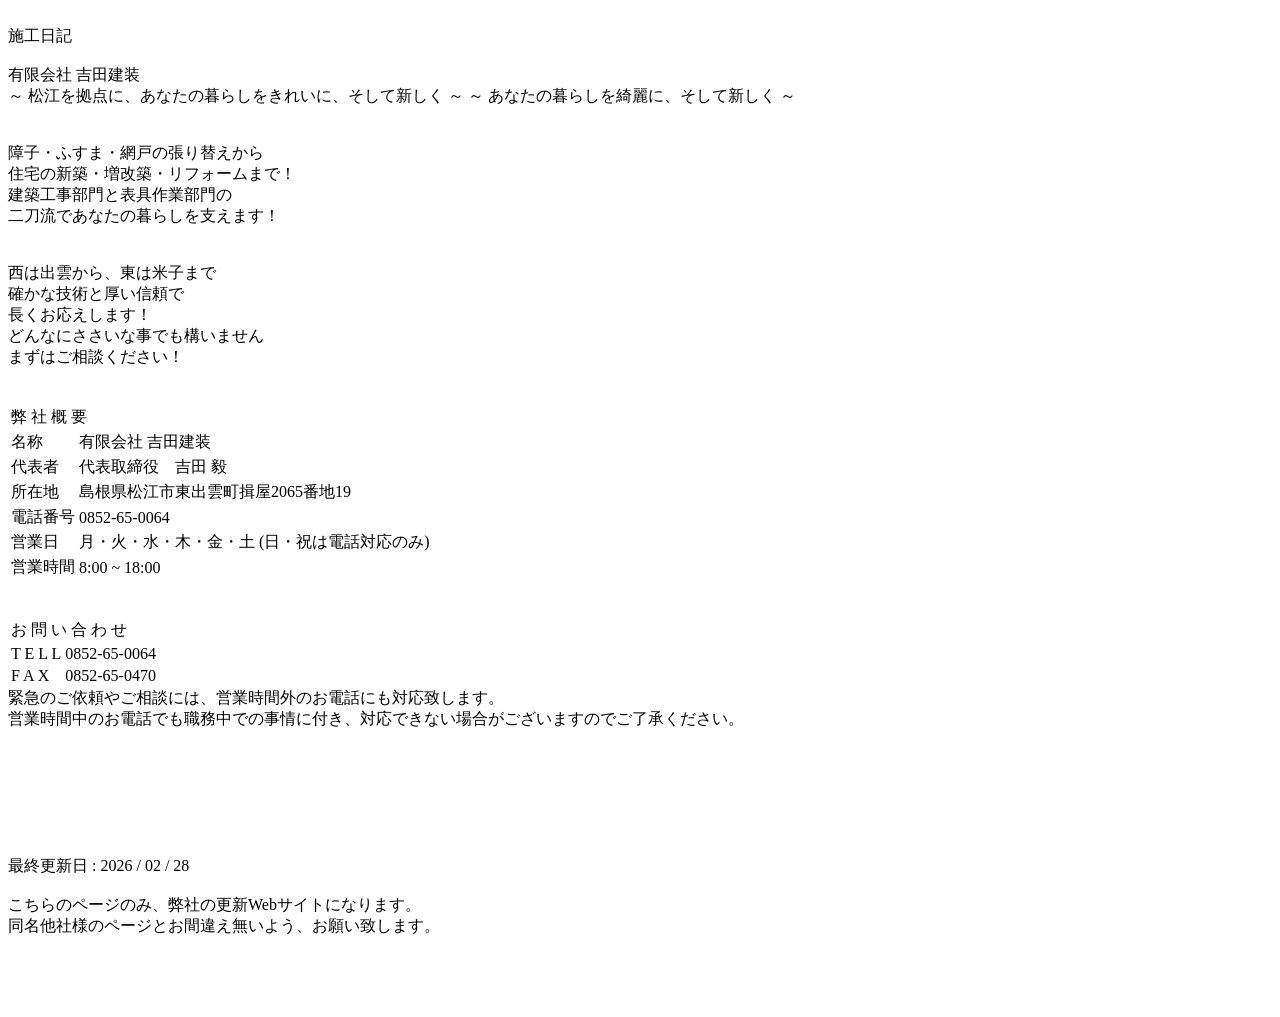
==== index.html @ 62bf5087 "Create initial index.html for company website Add initial HTML structure for the company website, in" ====
<!DOCTYPE html>
<html lang="ja">

<head>
    <meta charset="UTF-8">
    <!--
    <meta name="viewport" content="width=device-width, initial-scale=1.0">
    -->
    <meta name="keyword" content="">
    <title>有限会社 吉田建装</title>
    <meta name="description" content="山陰を中心に展開する「有限会社 吉田建装」のホームページです。表具から建築まで、お気軽にお問い合わせください！">

    <!--css & javascript-->
    <link rel="stylesheet" href="css/style.css">
    <link rel="stylesheet" href="css/mobiles.css">

    <!--property og:-->
    <meta property="og:title" content="有限会社 吉田建装">
    <meta property="description" content="">
    <meta property="og:type" content="website">
    <meta property="og:image" content="">
    <meta property="og:url" content="">
</head>

<body>
    <!--
    ソースコードをご覧頂き、ありがとうございます。
    プログラミングやらマークアップ言語やらは勉強中の身ですので、
    不自然な箇所があるかもしれません。
    勉強がてら、身内の会社のホームページ作成をしてみただけですので、
    温かい目で見て頂けると幸いです。
    (私のプログラミング技術とこちらの会社の技術力は関係ありません、、笑)
    -->

    <div class="diary-button">
        <br>
        <span class="button-text">
            施工日記
        </span>
    </div>

    <br>
    <div class="header">
        <span class="Name">有限会社</span> <span class="naMe">吉田建装</span>
        <br>
        <span class="pc-undername">
            ～ 松江を拠点に、あなたの暮らしをきれいに、そして新しく ～
        </span>
        <span class="ms-undername">
            ～ あなたの暮らしを綺麗に、そして新しく ～
        </span>
    </div>
    <br>
    <div class="during-space">
        <div class="during-line"></div>
    </div>
    <br>
    <div class="topic-content">
        <div class="topic-text-i">
            <span class="ftext">
                障子・ふすま・網戸の張り替えから<br>
                住宅の新築・増改築・リフォームまで！<br>
                建築工事部門と表具作業部門の<br>
                二刀流であなたの暮らしを支えます！
            </span>
        </div>
        <div class="image-topic-i">
            <img src="css/img/pic-i.JPG" alt="">
        </div>
    </div>
    <div class="topic-content">
        <div class="image-topic-ii">
            <img src="css/img/pic-ii.jpg" alt="">
        </div>
        <div class="topic-text-ii">
            <span class="ftext">
                西は出雲から、東は米子まで<br>
                確かな技術と厚い信頼で<br>長くお応えします！<br>
                どんなにささいな事でも構いません<br>
                まずはご相談ください！
            </span>
        </div>
    </div>
    <br>
    <div class="during-space">
        <div class="during-line"></div>
    </div>
    <br>
    <table class="company-explain">
        <tr>
            <td class="about-title-cell" colspan="2">
                <span class="about-title">
                    弊 社 概 要
                </span>
            </td>
        </tr>
        <tr>
            <td class="content-title-cell">
                <span class="content-title">
                    名称
                </span>
            </td>
            <td class="content-text-cell">
                <span class="content-text">
                    有限会社 吉田建装
                </span>
            </td>
        </tr>
        <tr>
            <td class="content-title-cell">
                <span class="content-title">
                    代表者
                </span>
            </td>
            <td class="content-text-cell">
                <span class="content-text">
                    代表取締役　吉田 毅
                </span>
            </td>
        </tr>
        <tr>
            <td class="content-title-cell">
                <span class="content-title">
                    所在地
                </span>
            </td>
            <td class="content-text-cell">
                <span class="content-text">
                    島根県松江市東出雲町揖屋2065番地19
                </span>
            </td>
        </tr>
        <tr>
            <td class="content-title-cell">
                <span class="content-title">
                    電話番号
                </span>
            </td>
            <td class="content-text-cell">
                <span class="content-text">
                    0852-65-0064
                </span>
            </td>
        </tr>
        <tr>
            <td class="content-title-cell">
                <span class="content-title">
                    営業日
                </span>
            </td>
            <td class="content-text-cell">
                <span class="content-text">
                    月・火・水・木・金・土 (日・祝は電話対応のみ)
                </span>
            </td>
        </tr>
        <tr>
            <td class="content-title-cell">
                <span class="content-title">
                    営業時間
                </span>
            </td>
            <td class="content-text-cell">
                <span class="content-text">
                    8:00 ~ 18:00
                </span>
            </td>
        </tr>
    </table>
    <br>
    <div class="during-space">
        <div class="during-line"></div>
    </div>
    <br>
    <table class="contact">
        <tr>
            <td class="about-title-cell" colspan="2">
                <span class="about-title">
                    お 問 い 合 わ せ
                </span>
            </td>
        </tr>
        <tr>
            <td class="content-title-cell">
                <span class="content-title">
                    T E L L
                </span>
            </td>
            <td class="content-text-cell">
                <span class="content-text">
                    0852-65-0064
                </span>
            </td>
        </tr>
        <tr>
            <td class="content-title-cell">
                <span class="content-title">
                    F A X
                </span>
            </td>
            <td class="content-text-cell">
                <span class="content-text">
                    0852-65-0470
                </span>
            </td>
        </tr>
    </table>
    <div class="contact-text-space">
        <span class="contact-text">
            緊急のご依頼やご相談には、営業時間外のお電話にも対応致します。<br>
            営業時間中のお電話でも職務中での事情に付き、対応できない場合がございますのでご了承ください。
        </span>
    </div>
    <br><br><br>
    <div class="footer">
        <br><br><br><br>
        <span class="footer-text">
            最終更新日 : 2026 / 02 / 28<br><br>
            こちらのページのみ、弊社の更新Webサイトになります。<br>
            同名他社様のページとお間違え無いよう、お願い致します。
        </span>
        <br><br><br><br><br>
    </div>
</body>

</html>
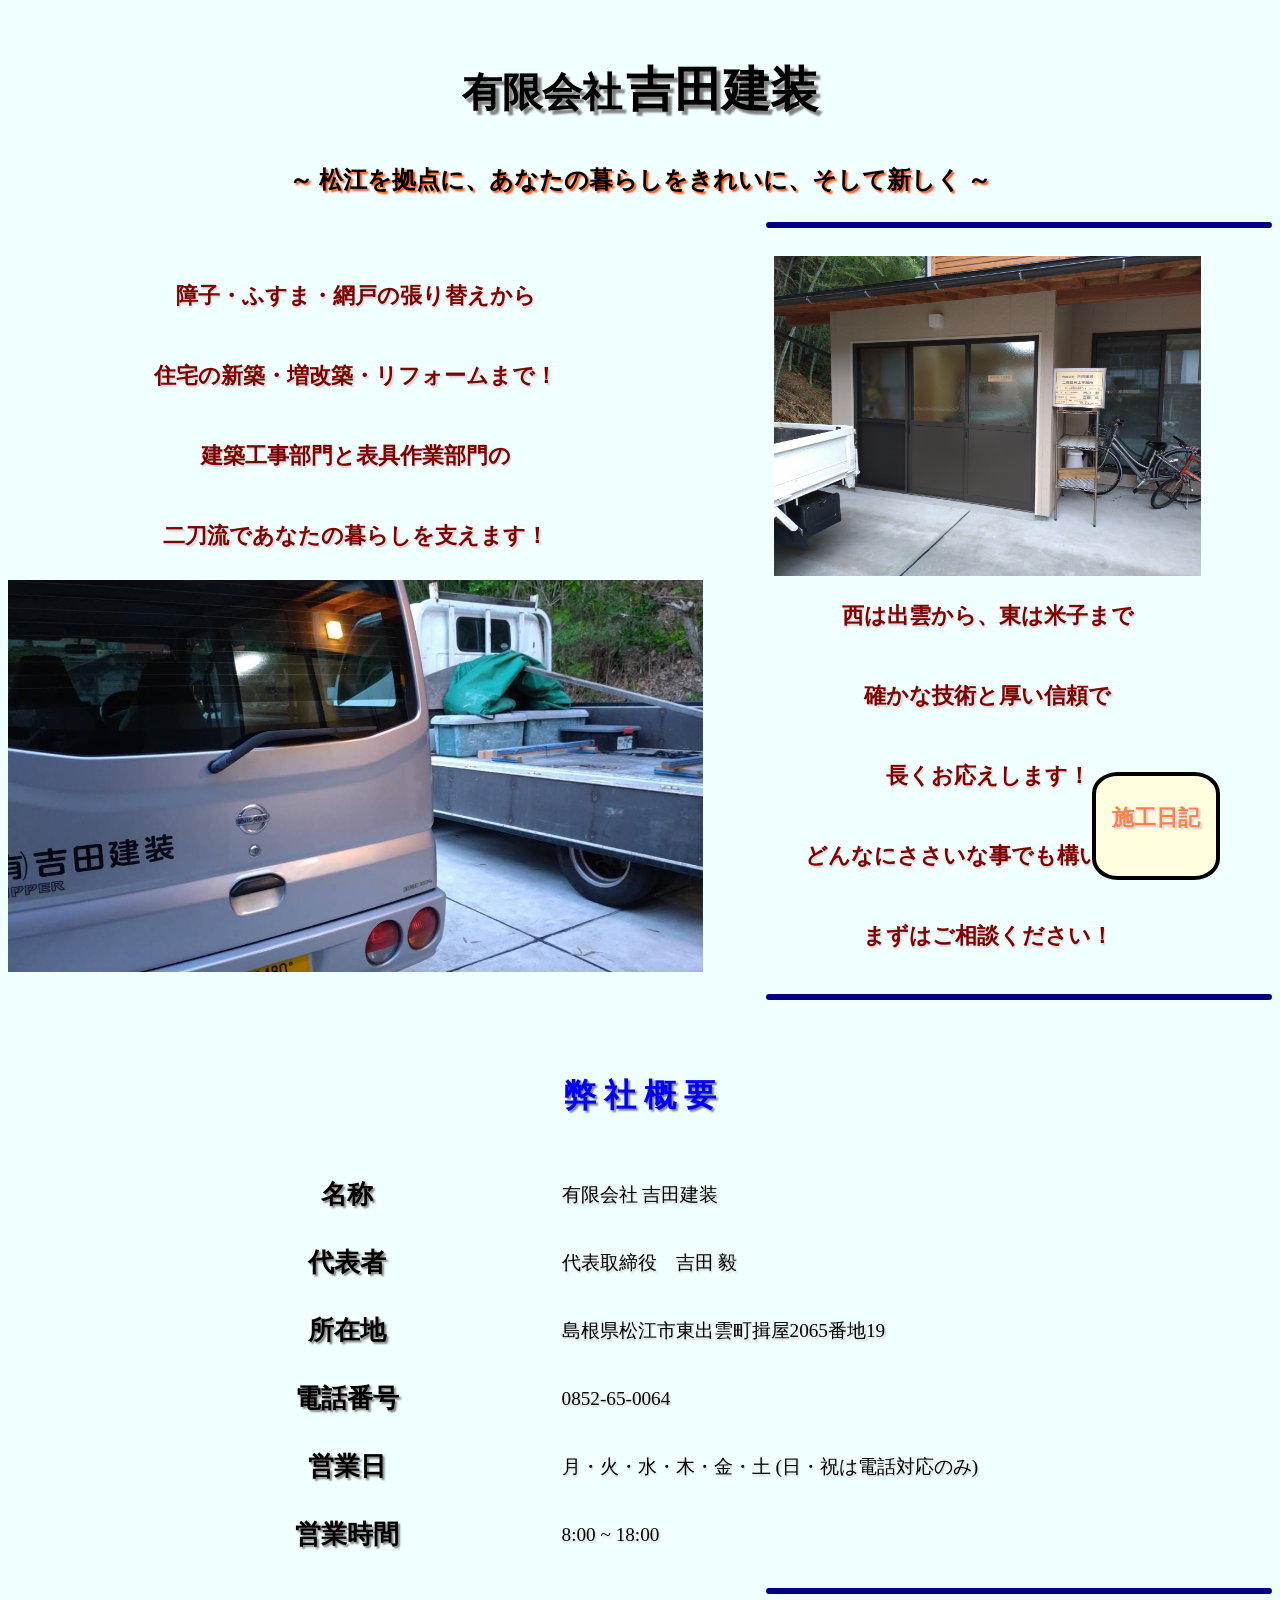
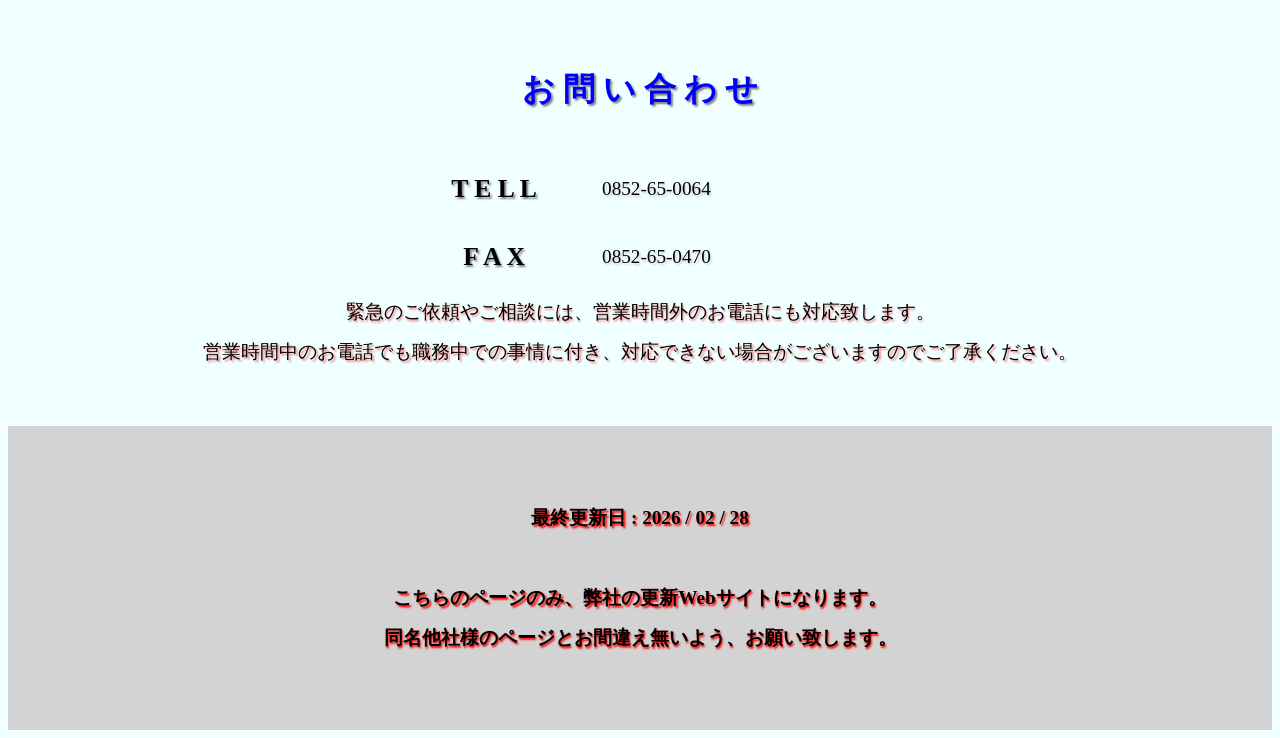
==== commit 1bddbe4b: "Add files via upload" ====
--- a/index.html
+++ b/index.html
@@ -1,226 +1,228 @@
-<!DOCTYPE html>
-<html lang="ja">
-
-<head>
-    <meta charset="UTF-8">
-    <!--
-    <meta name="viewport" content="width=device-width, initial-scale=1.0">
-    -->
-    <meta name="keyword" content="">
-    <title>有限会社 吉田建装</title>
-    <meta name="description" content="山陰を中心に展開する「有限会社 吉田建装」のホームページです。表具から建築まで、お気軽にお問い合わせください！">
-
-    <!--css & javascript-->
-    <link rel="stylesheet" href="css/style.css">
-    <link rel="stylesheet" href="css/mobiles.css">
-
-    <!--property og:-->
-    <meta property="og:title" content="有限会社 吉田建装">
-    <meta property="description" content="">
-    <meta property="og:type" content="website">
-    <meta property="og:image" content="">
-    <meta property="og:url" content="">
-</head>
-
-<body>
-    <!--
-    ソースコードをご覧頂き、ありがとうございます。
-    プログラミングやらマークアップ言語やらは勉強中の身ですので、
-    不自然な箇所があるかもしれません。
-    勉強がてら、身内の会社のホームページ作成をしてみただけですので、
-    温かい目で見て頂けると幸いです。
-    (私のプログラミング技術とこちらの会社の技術力は関係ありません、、笑)
-    -->
-
-    <div class="diary-button">
-        <br>
-        <span class="button-text">
-            施工日記
-        </span>
-    </div>
-
-    <br>
-    <div class="header">
-        <span class="Name">有限会社</span> <span class="naMe">吉田建装</span>
-        <br>
-        <span class="pc-undername">
-            ～ 松江を拠点に、あなたの暮らしをきれいに、そして新しく ～
-        </span>
-        <span class="ms-undername">
-            ～ あなたの暮らしを綺麗に、そして新しく ～
-        </span>
-    </div>
-    <br>
-    <div class="during-space">
-        <div class="during-line"></div>
-    </div>
-    <br>
-    <div class="topic-content">
-        <div class="topic-text-i">
-            <span class="ftext">
-                障子・ふすま・網戸の張り替えから<br>
-                住宅の新築・増改築・リフォームまで！<br>
-                建築工事部門と表具作業部門の<br>
-                二刀流であなたの暮らしを支えます！
-            </span>
-        </div>
-        <div class="image-topic-i">
-            <img src="css/img/pic-i.JPG" alt="">
-        </div>
-    </div>
-    <div class="topic-content">
-        <div class="image-topic-ii">
-            <img src="css/img/pic-ii.jpg" alt="">
-        </div>
-        <div class="topic-text-ii">
-            <span class="ftext">
-                西は出雲から、東は米子まで<br>
-                確かな技術と厚い信頼で<br>長くお応えします！<br>
-                どんなにささいな事でも構いません<br>
-                まずはご相談ください！
-            </span>
-        </div>
-    </div>
-    <br>
-    <div class="during-space">
-        <div class="during-line"></div>
-    </div>
-    <br>
-    <table class="company-explain">
-        <tr>
-            <td class="about-title-cell" colspan="2">
-                <span class="about-title">
-                    弊 社 概 要
-                </span>
-            </td>
-        </tr>
-        <tr>
-            <td class="content-title-cell">
-                <span class="content-title">
-                    名称
-                </span>
-            </td>
-            <td class="content-text-cell">
-                <span class="content-text">
-                    有限会社 吉田建装
-                </span>
-            </td>
-        </tr>
-        <tr>
-            <td class="content-title-cell">
-                <span class="content-title">
-                    代表者
-                </span>
-            </td>
-            <td class="content-text-cell">
-                <span class="content-text">
-                    代表取締役　吉田 毅
-                </span>
-            </td>
-        </tr>
-        <tr>
-            <td class="content-title-cell">
-                <span class="content-title">
-                    所在地
-                </span>
-            </td>
-            <td class="content-text-cell">
-                <span class="content-text">
-                    島根県松江市東出雲町揖屋2065番地19
-                </span>
-            </td>
-        </tr>
-        <tr>
-            <td class="content-title-cell">
-                <span class="content-title">
-                    電話番号
-                </span>
-            </td>
-            <td class="content-text-cell">
-                <span class="content-text">
-                    0852-65-0064
-                </span>
-            </td>
-        </tr>
-        <tr>
-            <td class="content-title-cell">
-                <span class="content-title">
-                    営業日
-                </span>
-            </td>
-            <td class="content-text-cell">
-                <span class="content-text">
-                    月・火・水・木・金・土 (日・祝は電話対応のみ)
-                </span>
-            </td>
-        </tr>
-        <tr>
-            <td class="content-title-cell">
-                <span class="content-title">
-                    営業時間
-                </span>
-            </td>
-            <td class="content-text-cell">
-                <span class="content-text">
-                    8:00 ~ 18:00
-                </span>
-            </td>
-        </tr>
-    </table>
-    <br>
-    <div class="during-space">
-        <div class="during-line"></div>
-    </div>
-    <br>
-    <table class="contact">
-        <tr>
-            <td class="about-title-cell" colspan="2">
-                <span class="about-title">
-                    お 問 い 合 わ せ
-                </span>
-            </td>
-        </tr>
-        <tr>
-            <td class="content-title-cell">
-                <span class="content-title">
-                    T E L L
-                </span>
-            </td>
-            <td class="content-text-cell">
-                <span class="content-text">
-                    0852-65-0064
-                </span>
-            </td>
-        </tr>
-        <tr>
-            <td class="content-title-cell">
-                <span class="content-title">
-                    F A X
-                </span>
-            </td>
-            <td class="content-text-cell">
-                <span class="content-text">
-                    0852-65-0470
-                </span>
-            </td>
-        </tr>
-    </table>
-    <div class="contact-text-space">
-        <span class="contact-text">
-            緊急のご依頼やご相談には、営業時間外のお電話にも対応致します。<br>
-            営業時間中のお電話でも職務中での事情に付き、対応できない場合がございますのでご了承ください。
-        </span>
-    </div>
-    <br><br><br>
-    <div class="footer">
-        <br><br><br><br>
-        <span class="footer-text">
-            最終更新日 : 2026 / 02 / 28<br><br>
-            こちらのページのみ、弊社の更新Webサイトになります。<br>
-            同名他社様のページとお間違え無いよう、お願い致します。
-        </span>
-        <br><br><br><br><br>
-    </div>
-</body>
-
-</html>
+<!DOCTYPE html>
+<html lang="ja">
+
+<head>
+    <meta charset="UTF-8">
+    <!--
+    <meta name="viewport" content="width=device-width, initial-scale=1.0">
+    -->
+    <meta name="keyword" content="">
+    <title>有限会社 吉田建装</title>
+    <meta name="description" content="山陰を中心に展開する「有限会社 吉田建装」のホームページです。表具から建築まで、お気軽にお問い合わせください！">
+
+    <!--css & javascript-->
+    <link rel="stylesheet" href="css/style.css">
+    <link rel="stylesheet" href="css/mobiles.css">
+
+    <!--property og:-->
+    <meta property="og:title" content="有限会社 吉田建装">
+    <meta property="description" content="">
+    <meta property="og:type" content="website">
+    <meta property="og:image" content="">
+    <meta property="og:url" content="">
+</head>
+
+<body>
+    <!--
+    ソースコードをご覧頂き、ありがとうございます。
+    プログラミングやらマークアップ言語やらは勉強中の身ですので、
+    不自然な箇所があるかもしれません。
+    勉強がてら、身内の会社のホームページ作成をしてみただけですので、
+    温かい目で見て頂けると幸いです。
+    (私のプログラミング技術とこちらの会社の技術力は関係ありません、、笑)
+    -->
+
+    <a href="diary.html">
+        <div class="diary-button">
+            <br>
+            <span class="button-text">
+                施工日記
+            </span>
+        </div>
+    </a>
+
+    <br>
+    <div class="header">
+        <span class="Name">有限会社</span> <span class="naMe">吉田建装</span>
+        <br>
+        <span class="pc-undername">
+            ～ 松江を拠点に、あなたの暮らしをきれいに、そして新しく ～
+        </span>
+        <span class="ms-undername">
+            ～ あなたの暮らしを綺麗に、そして新しく ～
+        </span>
+    </div>
+    <br>
+    <div class="during-space">
+        <div class="during-line"></div>
+    </div>
+    <br>
+    <div class="topic-content">
+        <div class="topic-text-i">
+            <span class="ftext">
+                障子・ふすま・網戸の張り替えから<br>
+                住宅の新築・増改築・リフォームまで！<br>
+                建築工事部門と表具作業部門の<br>
+                二刀流であなたの暮らしを支えます！
+            </span>
+        </div>
+        <div class="image-topic-i">
+            <img src="css/img/pic-i.JPG" alt="">
+        </div>
+    </div>
+    <div class="topic-content">
+        <div class="image-topic-ii">
+            <img src="css/img/pic-ii.jpg" alt="">
+        </div>
+        <div class="topic-text-ii">
+            <span class="ftext">
+                西は出雲から、東は米子まで<br>
+                確かな技術と厚い信頼で<br>長くお応えします！<br>
+                どんなにささいな事でも構いません<br>
+                まずはご相談ください！
+            </span>
+        </div>
+    </div>
+    <br>
+    <div class="during-space">
+        <div class="during-line"></div>
+    </div>
+    <br>
+    <table class="company-explain">
+        <tr>
+            <td class="about-title-cell" colspan="2">
+                <span class="about-title">
+                    弊 社 概 要
+                </span>
+            </td>
+        </tr>
+        <tr>
+            <td class="content-title-cell">
+                <span class="content-title">
+                    名称
+                </span>
+            </td>
+            <td class="content-text-cell">
+                <span class="content-text">
+                    有限会社 吉田建装
+                </span>
+            </td>
+        </tr>
+        <tr>
+            <td class="content-title-cell">
+                <span class="content-title">
+                    代表者
+                </span>
+            </td>
+            <td class="content-text-cell">
+                <span class="content-text">
+                    代表取締役　吉田 毅
+                </span>
+            </td>
+        </tr>
+        <tr>
+            <td class="content-title-cell">
+                <span class="content-title">
+                    所在地
+                </span>
+            </td>
+            <td class="content-text-cell">
+                <span class="content-text">
+                    島根県松江市東出雲町揖屋2065番地19
+                </span>
+            </td>
+        </tr>
+        <tr>
+            <td class="content-title-cell">
+                <span class="content-title">
+                    電話番号
+                </span>
+            </td>
+            <td class="content-text-cell">
+                <span class="content-text">
+                    0852-65-0064
+                </span>
+            </td>
+        </tr>
+        <tr>
+            <td class="content-title-cell">
+                <span class="content-title">
+                    営業日
+                </span>
+            </td>
+            <td class="content-text-cell">
+                <span class="content-text">
+                    月・火・水・木・金・土 (日・祝は電話対応のみ)
+                </span>
+            </td>
+        </tr>
+        <tr>
+            <td class="content-title-cell">
+                <span class="content-title">
+                    営業時間
+                </span>
+            </td>
+            <td class="content-text-cell">
+                <span class="content-text">
+                    8:00 ~ 18:00
+                </span>
+            </td>
+        </tr>
+    </table>
+    <br>
+    <div class="during-space">
+        <div class="during-line"></div>
+    </div>
+    <br>
+    <table class="contact">
+        <tr>
+            <td class="about-title-cell" colspan="2">
+                <span class="about-title">
+                    お 問 い 合 わ せ
+                </span>
+            </td>
+        </tr>
+        <tr>
+            <td class="content-title-cell">
+                <span class="content-title">
+                    T E L L
+                </span>
+            </td>
+            <td class="content-text-cell">
+                <span class="content-text">
+                    0852-65-0064
+                </span>
+            </td>
+        </tr>
+        <tr>
+            <td class="content-title-cell">
+                <span class="content-title">
+                    F A X
+                </span>
+            </td>
+            <td class="content-text-cell">
+                <span class="content-text">
+                    0852-65-0470
+                </span>
+            </td>
+        </tr>
+    </table>
+    <div class="contact-text-space">
+        <span class="contact-text">
+            緊急のご依頼やご相談には、営業時間外のお電話にも対応致します。<br>
+            営業時間中のお電話でも職務中での事情に付き、対応できない場合がございますのでご了承ください。
+        </span>
+    </div>
+    <br><br><br>
+    <div class="footer">
+        <br><br><br><br>
+        <span class="footer-text">
+            最終更新日 : 2026 / 02 / 28<br><br>
+            こちらのページのみ、弊社の更新Webサイトになります。<br>
+            同名他社様のページとお間違え無いよう、お願い致します。
+        </span>
+        <br><br><br><br><br>
+    </div>
+</body>
+
+</html>
--- a/css/style.css
+++ b/css/style.css
@@ -0,0 +1,203 @@
+/*PCディスプレイ全般向け表示設定*/
+
+@media screen and (min-width: 960px) {
+    body {
+        background-color: azure;
+    }
+
+    a {
+        text-decoration: none;
+    }
+
+    .diary-button {
+        width: 120px;
+        height: 100px;
+        background-color: lightyellow;
+        border: solid 4px black;
+        border-radius: 20%;
+        text-align: center;
+        cursor: pointer;
+
+        /*画面左下に固定*/
+        position: fixed;
+        bottom: 20px;
+        right: 60px;
+        z-index: 999;
+    }
+
+    .button-text {
+        font-size: 1.4rem;
+        line-height: 3rem;
+        font-weight: bold;
+        color: coral;
+        text-shadow: 0.1rem 0.1rem 2px lightgray;
+    }
+
+    .header {
+        width: 100%;
+        text-align: center;
+    }
+
+    .Name {
+        font-size: 2.5rem;
+        line-height: 8rem;
+        font-weight: bold;
+        font-family: sans-serif;
+        color: black;
+        text-shadow: 0.25rem 0.25rem 2px gray;
+        cursor: pointer;
+    }
+
+    .naMe {
+        font-size: 3rem;
+        line-height: 8rem;
+        font-weight: bold;
+        font-family: sans-serif;
+        color: black;
+        text-shadow: 0.25rem 0.25rem 2px gray;
+        cursor: pointer;
+    }
+
+    .pc-undername {
+        font-size: 1.5rem;
+        line-height: 3rem;
+        font-weight: bold;
+        font-family: serif;
+        color: black;
+        text-shadow: 0.1rem 0.1rem 2px orangered;
+    }
+
+    .ms-undername {
+        display: none;
+    }
+
+    .during-space {
+        width: 100%;
+        height: 1rem;
+    }
+
+    .during-line {
+        width: 40%;
+        height: 6px;
+        border-radius: 10px;
+        margin: 0 0 auto auto;
+        background-color: navy;
+    }
+
+    .topic-content {
+        width: 100%;
+        display: flex;
+    }
+
+    .topic-text-i {
+        width: 55%;
+        text-align: center;
+    }
+
+    .topic-text-ii {
+        width: 45%;
+        text-align: center;
+    }
+
+    .ftext {
+        font-size: 1.4rem;
+        line-height: 5rem;
+        font-weight: bold;
+        font-family: serif;
+        color: maroon;
+        text-shadow: 0.1rem 0.1rem 2px lightgray;
+    }
+
+    .image-topic-i {
+        width: 45%;
+        height: 20rem;
+    }
+
+    .image-topic-ii {
+        width: 55%;
+        height: 25rem;
+    }
+
+    /*写真の貼り付け*/
+    img {
+        width: 100%;
+        height: 100%;
+        object-fit: scale-down;
+    }
+
+    .company-explain {
+        width: 80%;
+        margin: 0 auto;
+    }
+
+    .about-title-cell {
+        text-align: center;
+    }
+
+    .about-title {
+        font-size: 2rem;
+        line-height: 8rem;
+        font-weight: bold;
+        color: blue;
+        text-shadow: 0.1rem 0.1rem 2px gray;
+    }
+
+    .content-title-cell {
+        width: 42%;
+        text-align: center;
+    }
+
+    .content-title {
+        font-size: 1.6rem;
+        line-height: 4rem;
+        font-weight: bold;
+        color: black;
+        text-shadow: 0.1rem 0.1rem 2px gray;
+    }
+
+    .content-text-cell {
+        width: 58%;
+        text-align: left;
+    }
+
+    .content-text {
+        font-size: 1.2rem;
+        line-height: 4rem;
+        font-weight: normal;
+        color: black;
+        text-shadow: 0.1rem 0.1rem 2px lightgray;
+    }
+
+    .contact {
+        width: 40%;
+        margin: 0 auto;
+    }
+
+    .contact-text-space {
+        width: 100%;
+        text-align: center;
+    }
+
+    .contact-text {
+        font-size: 1.2rem;
+        line-height: 2.5rem;
+        font-weight: normal;
+        color: black;
+        text-shadow: 0.1rem 0.1rem 2px lightcoral;
+    }
+
+    .footer {
+        width: 100%;
+        text-align: center;
+        background-color: lightgray;
+    }
+
+    .footer-text {
+        font-size: 1.2rem;
+        line-height: 2.5rem;
+        font-weight: bold;
+        font-family: serif;
+        color: black;
+        text-shadow: 0.1rem 0.1rem 2px red;
+    }
+}
--- a/css/mobiles.css
+++ b/css/mobiles.css
@@ -0,0 +1,192 @@
+/*タブレット・スマホ向けの表示設定*/
+
+@media screen and (max-width: 959px) {
+    body {
+        background-color: azure;
+    }
+
+    .diary-button {
+        width: 80px;
+        height: 75px;
+        background-color: lightyellow;
+        border: solid 3px black;
+        border-radius: 50%;
+        text-align: center;
+        cursor: pointer;
+
+        /*画面左下に固定*/
+        position: fixed;
+        bottom: 20px;
+        right: 10px;
+        z-index: 999;
+    }
+
+    .button-text {
+        font-size: 1rem;
+        line-height: 1.6rem;
+        font-weight: bold;
+        color: coral;
+        text-shadow: 0.1rem 0.1rem 2px lightgray;
+    }
+
+    .header {
+        width: 100%;
+        text-align: center;
+    }
+
+    .Name {
+        font-size: 2rem;
+        line-height: 4rem;
+        font-weight: bold;
+        font-family: sans-serif;
+        color: black;
+        text-shadow: 0.25rem 0.25rem 2px gray;
+        cursor: pointer;
+    }
+
+    .naMe {
+        font-size: 2.5rem;
+        line-height: 4rem;
+        font-weight: bold;
+        font-family: sans-serif;
+        color: black;
+        text-shadow: 0.25rem 0.25rem 2px gray;
+        cursor: pointer;
+    }
+
+    .pc-undername {
+        display: none;
+    }
+
+    .ms-undername {
+        font-size: 1.1rem;
+        line-height: 3rem;
+        font-weight: bold;
+        font-family: serif;
+        color: black;
+        text-shadow: 0.1rem 0.1rem 2px orangered;
+    }
+
+    .during-space {
+        width: 100%;
+        height: 1rem;
+    }
+
+    .during-line {
+        width: 60%;
+        height: 6px;
+        border-radius: 10px;
+        margin: 0 0 auto auto;
+        background-color: navy;
+    }
+
+    .topic-content {
+        width: 100%;
+        display: block;
+    }
+
+    .topic-text-i {
+        width: 100%;
+        text-align: center;
+        background-image: url(img/pic-i.JPG);
+    }
+
+    .topic-text-ii {
+        width: 100%;
+        text-align: center;
+        background-image: url(img/pic-ii.jpg);
+    }
+
+    .ftext {
+        font-size: 1.2rem;
+        line-height: 4rem;
+        font-weight: bold;
+        font-family: serif;
+        color: maroon;
+        text-shadow: 0.1rem 0.1rem 2px lightgray;
+    }
+
+    .image-topic {
+        display: none;
+    }
+
+    img {
+        display: none;
+    }
+
+    .company-explain {
+        width: 80%;
+        margin: 0 auto;
+    }
+
+    .about-title-cell {
+        text-align: center;
+    }
+
+    .about-title {
+        font-size: 2rem;
+        line-height: 8rem;
+        font-weight: bold;
+        color: blue;
+        text-shadow: 0.1rem 0.1rem 2px gray;
+    }
+
+    .content-title-cell {
+        width: 42%;
+        text-align: center;
+    }
+
+    .content-title {
+        font-size: 1.6rem;
+        line-height: 4rem;
+        font-weight: bold;
+        color: black;
+        text-shadow: 0.1rem 0.1rem 2px gray;
+    }
+
+    .content-text-cell {
+        width: 58%;
+        text-align: left;
+    }
+
+    .content-text {
+        font-size: 1.2rem;
+        line-height: 4rem;
+        font-weight: normal;
+        color: black;
+        text-shadow: 0.1rem 0.1rem 2px lightgray;
+    }
+
+    .contact {
+        width: 40%;
+        margin: 0 auto;
+    }
+
+    .contact-text-space {
+        width: 100%;
+        text-align: center;
+    }
+
+    .contact-text {
+        font-size: 1.2rem;
+        line-height: 2.5rem;
+        font-weight: normal;
+        color: black;
+        text-shadow: 0.1rem 0.1rem 2px lightcoral;
+    }
+
+    .footer {
+        width: 100%;
+        text-align: center;
+        background-color: lightgray;
+    }
+
+    .footer-text {
+        font-size: 1.2rem;
+        line-height: 2.5rem;
+        font-weight: bold;
+        font-family: serif;
+        color: black;
+        text-shadow: 0.1rem 0.1rem 2px red;
+    }
+}
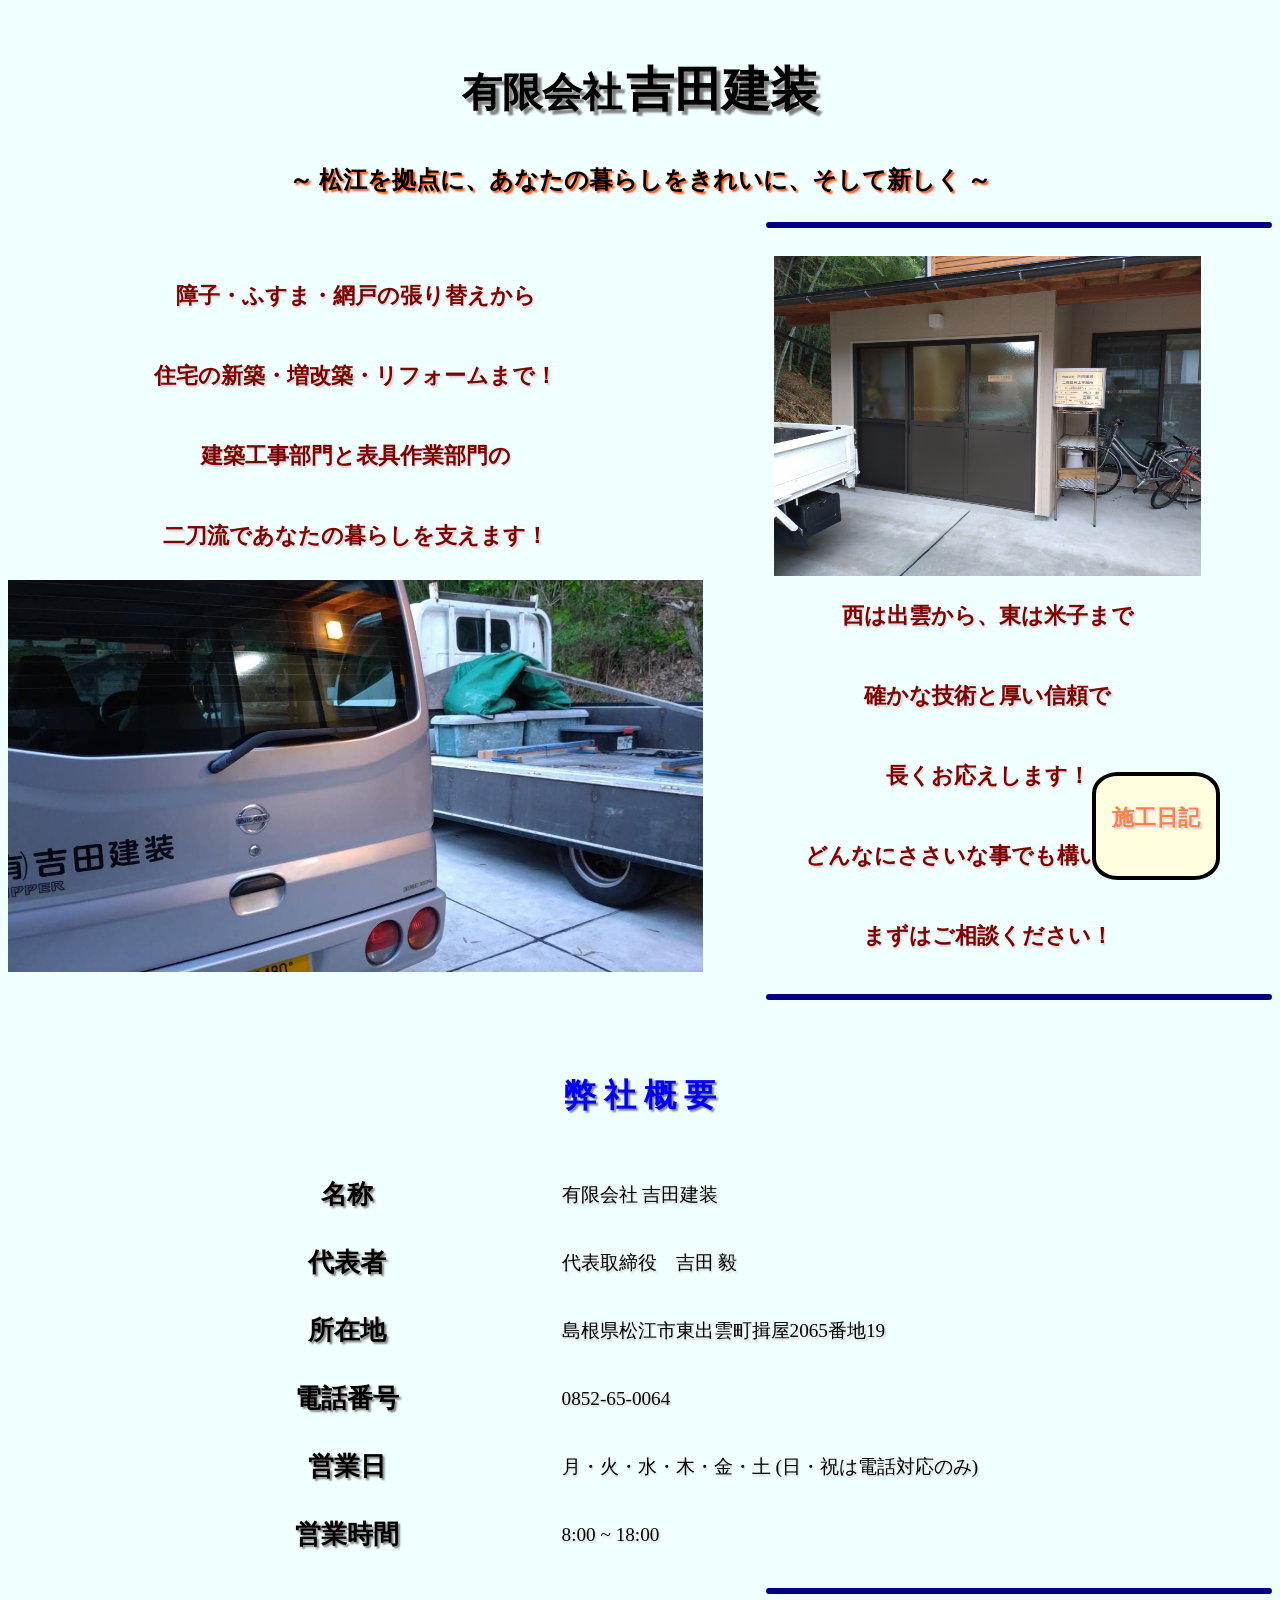
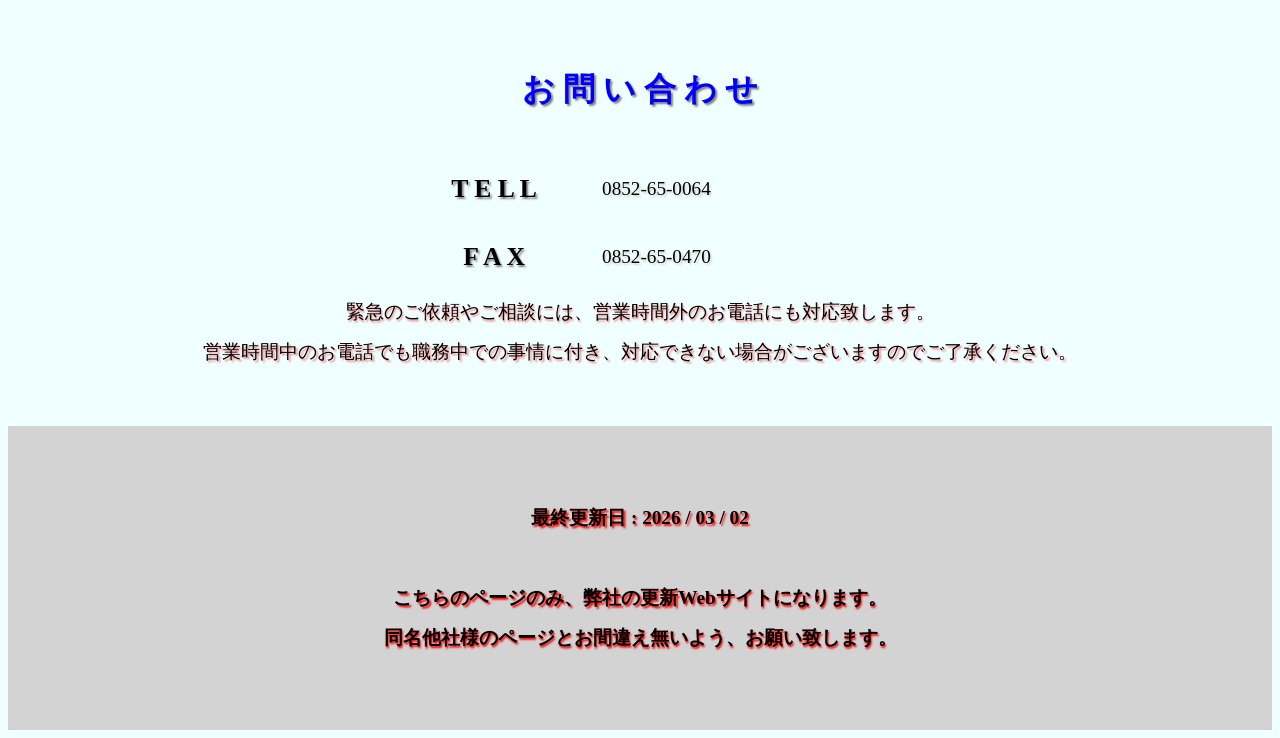
==== commit 7da4a687: "Fix HTML structure and update footer date" ====
--- a/index.html
+++ b/index.html
@@ -217,7 +217,7 @@
     <div class="footer">
         <br><br><br><br>
         <span class="footer-text">
-            最終更新日 : 2026 / 02 / 28<br><br>
+            最終更新日 : 2026 / 03 / 02<br><br>
             こちらのページのみ、弊社の更新Webサイトになります。<br>
             同名他社様のページとお間違え無いよう、お願い致します。
         </span>
@@ -225,4 +225,5 @@
     </div>
 </body>
 
-</html>+
+</html>
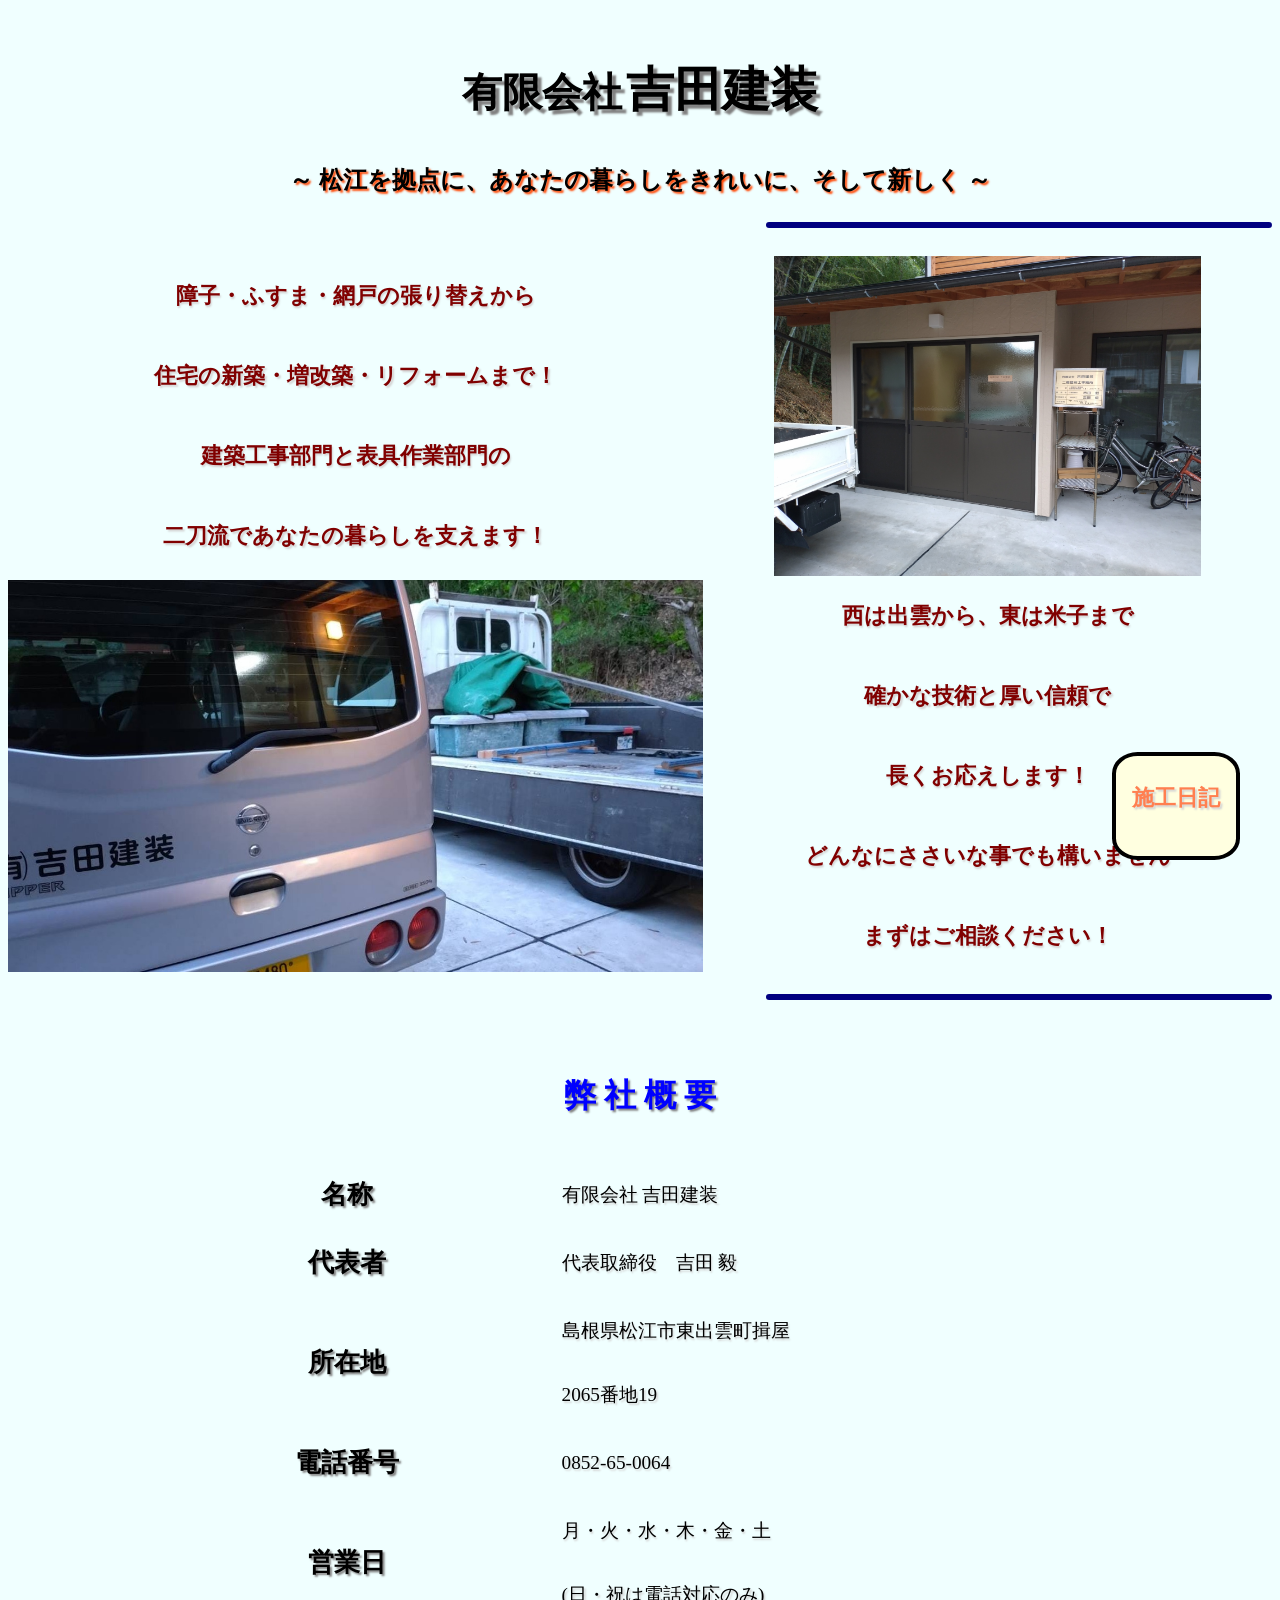
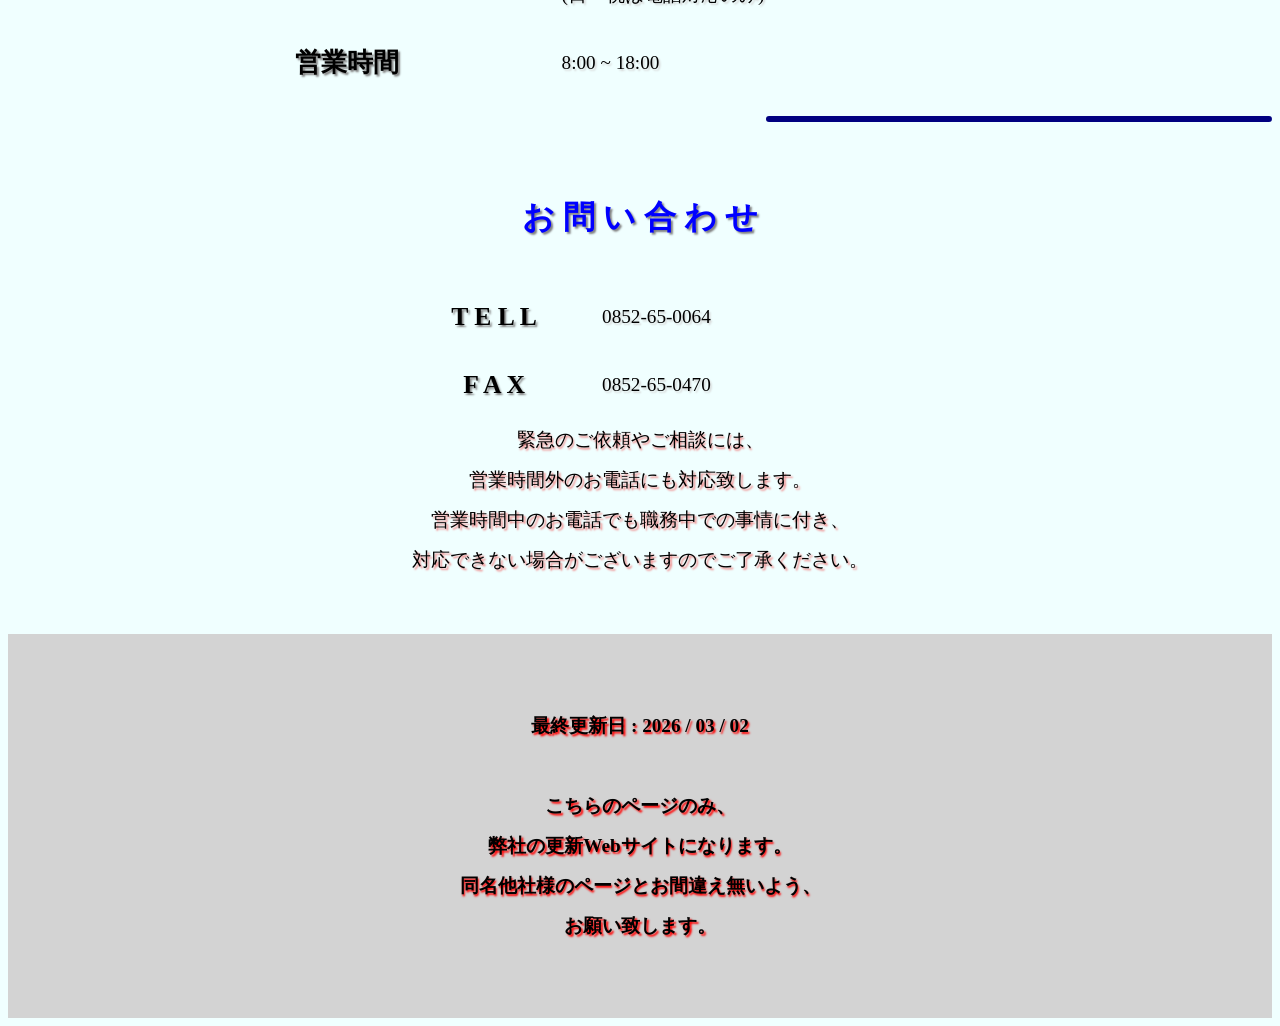
==== commit 3ab45d2f: "Update index.html" ====
--- a/index.html
+++ b/index.html
@@ -3,9 +3,7 @@
 
 <head>
     <meta charset="UTF-8">
-    <!--
     <meta name="viewport" content="width=device-width, initial-scale=1.0">
-    -->
     <meta name="keyword" content="">
     <title>有限会社 吉田建装</title>
     <meta name="description" content="山陰を中心に展開する「有限会社 吉田建装」のホームページです。表具から建築まで、お気軽にお問い合わせください！">
@@ -128,7 +126,7 @@
             </td>
             <td class="content-text-cell">
                 <span class="content-text">
-                    島根県松江市東出雲町揖屋2065番地19
+                    島根県松江市東出雲町揖屋<br class="only-mobiles">2065番地19
                 </span>
             </td>
         </tr>
@@ -152,7 +150,7 @@
             </td>
             <td class="content-text-cell">
                 <span class="content-text">
-                    月・火・水・木・金・土 (日・祝は電話対応のみ)
+                    月・火・水・木・金・土 <br class="only-mobiles">(日・祝は電話対応のみ)
                 </span>
             </td>
         </tr>
@@ -209,21 +207,23 @@
     </table>
     <div class="contact-text-space">
         <span class="contact-text">
-            緊急のご依頼やご相談には、営業時間外のお電話にも対応致します。<br>
-            営業時間中のお電話でも職務中での事情に付き、対応できない場合がございますのでご了承ください。
+            緊急のご依頼やご相談には、<br class="only-mobiles">営業時間外のお電話にも対応致します。<br>
+            営業時間中のお電話でも職務中での事情に付き、<br class="only-mobiles">対応できない場合がございますのでご了承ください。
         </span>
     </div>
     <br><br><br>
     <div class="footer">
-        <br><br><br><br>
+        <br><br><br class="only-mobiles"><br class="only-mobiles">
         <span class="footer-text">
             最終更新日 : 2026 / 03 / 02<br><br>
-            こちらのページのみ、弊社の更新Webサイトになります。<br>
-            同名他社様のページとお間違え無いよう、お願い致します。
-        </span>
-        <br><br><br><br><br>
+            こちらのページのみ、<br class="only-mobiles">弊社の更新Webサイトになります。<br>
+            同名他社様のページとお間違え無いよう、<br class="only-mobiles">お願い致します。
+        </span>
+        <br><br><br><br class="only-mobiles"><br class="only-mobiles">
     </div>
 </body>
 
 
 </html>
+
+
--- a/css/style.css
+++ b/css/style.css
@@ -1,12 +1,13 @@
 /*PCディスプレイ全般向け表示設定*/
 
-@media screen and (min-width: 960px) {
+@media screen and (min-width: 961px) {
     body {
         background-color: azure;
     }
 
     a {
         text-decoration: none;
+        cursor: pointer;
     }
 
     .diary-button {
@@ -16,12 +17,11 @@
         border: solid 4px black;
         border-radius: 20%;
         text-align: center;
-        cursor: pointer;
 
         /*画面左下に固定*/
         position: fixed;
-        bottom: 20px;
-        right: 60px;
+        bottom: 40px;
+        right: 40px;
         z-index: 999;
     }
 
@@ -200,4 +200,7 @@
         color: black;
         text-shadow: 0.1rem 0.1rem 2px red;
     }
-}+
+}
+
+
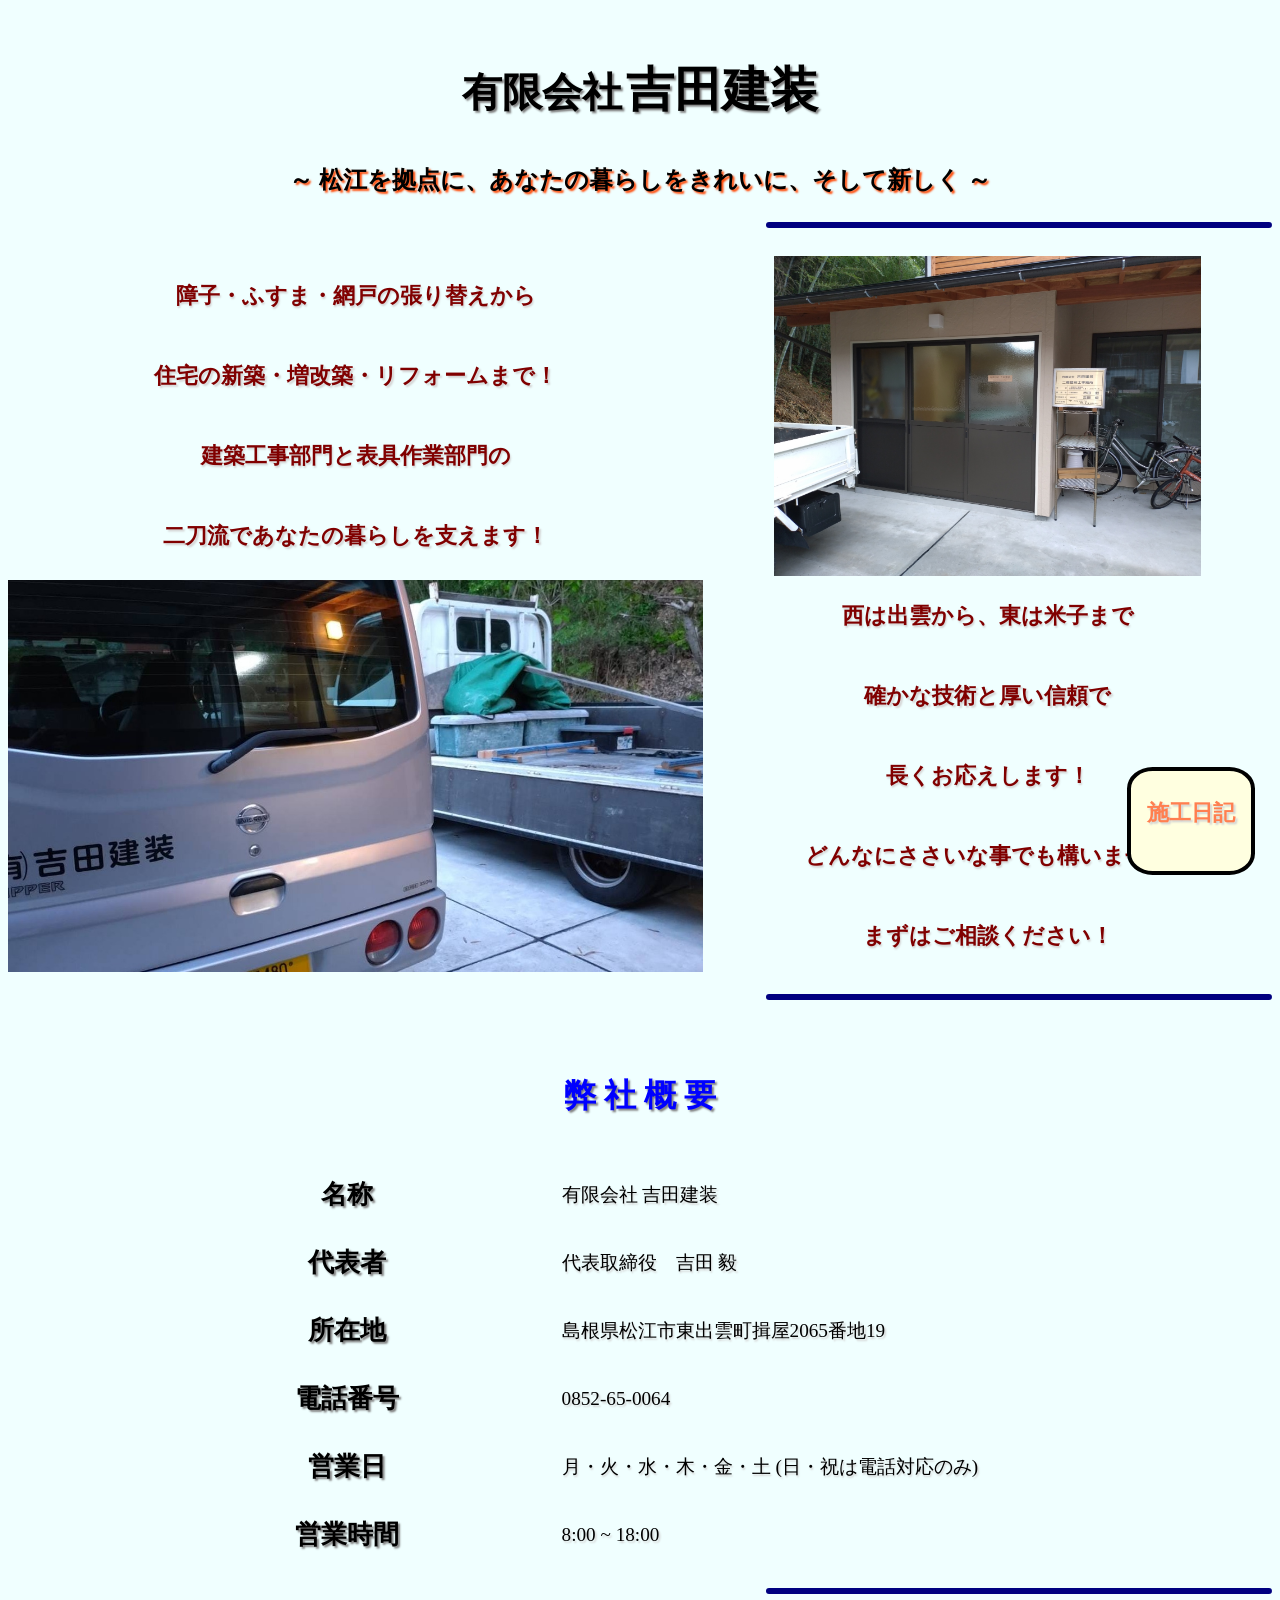
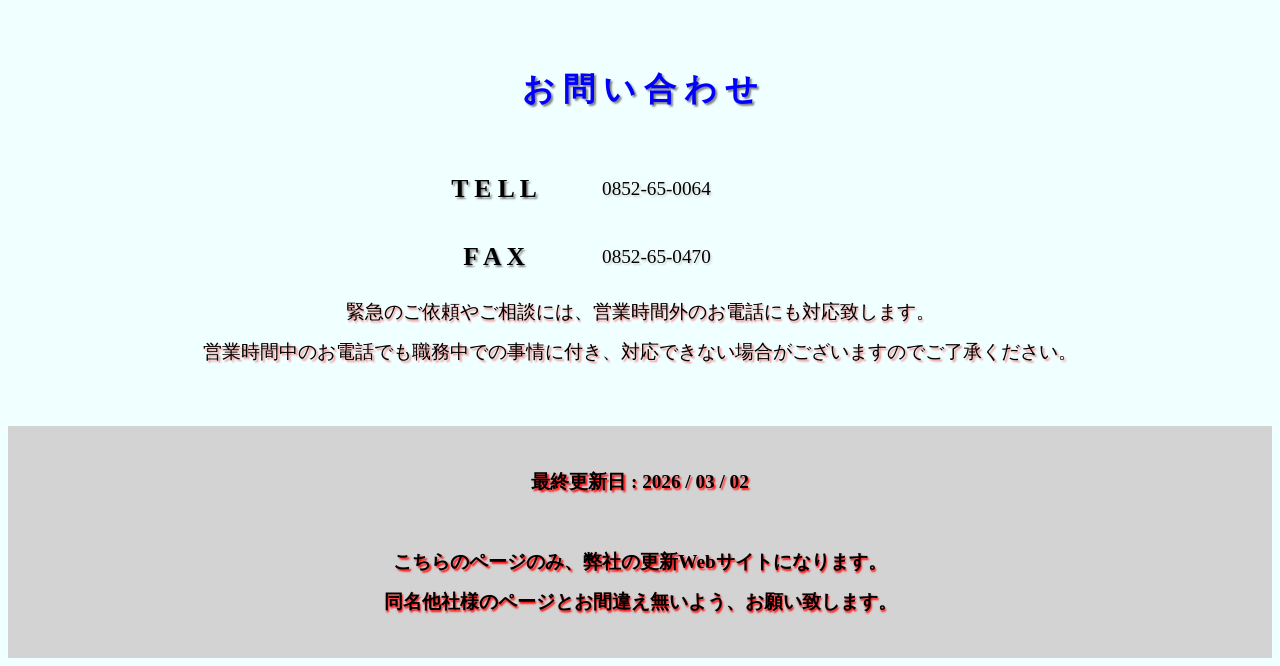
==== commit 272a1d44: "Add favicon links to index.html Added favicon links to the head section of the HTML." ====
--- a/index.html
+++ b/index.html
@@ -11,6 +11,9 @@
     <!--css & javascript-->
     <link rel="stylesheet" href="css/style.css">
     <link rel="stylesheet" href="css/mobiles.css">
+
+    <link rel="icon" href="css/img/favicon.png">
+    <link rel="shortcut icon" href="css/img/favicon.png">
 
     <!--property og:-->
     <meta property="og:title" content="有限会社 吉田建装">
@@ -227,3 +230,4 @@
 </html>
 
 
+
--- a/css/style.css
+++ b/css/style.css
@@ -20,8 +20,8 @@
 
         /*画面左下に固定*/
         position: fixed;
-        bottom: 40px;
-        right: 40px;
+        bottom: 25px;
+        right: 25px;
         z-index: 999;
     }
 
@@ -44,7 +44,7 @@
         font-weight: bold;
         font-family: sans-serif;
         color: black;
-        text-shadow: 0.25rem 0.25rem 2px gray;
+        text-shadow: 0.1rem 0.1rem 2px gray;
         cursor: pointer;
     }
 
@@ -54,7 +54,7 @@
         font-weight: bold;
         font-family: sans-serif;
         color: black;
-        text-shadow: 0.25rem 0.25rem 2px gray;
+        text-shadow: 0.1rem 0.1rem 2px gray;
         cursor: pointer;
     }
 
@@ -201,6 +201,8 @@
         text-shadow: 0.1rem 0.1rem 2px red;
     }
 
+    .only-mobiles {
+        display: none;
+    }
 }
 
-
--- a/css/mobiles.css
+++ b/css/mobiles.css
@@ -1,29 +1,33 @@
-/*タブレット・スマホ向けの表示設定*/
+/*スマホ・タブレット向け*/
 
-@media screen and (max-width: 959px) {
+@media screen and (max-width: 960px) {
     body {
         background-color: azure;
     }
 
+    a {
+        text-decoration: none;
+        cursor: pointer;
+    }
+
     .diary-button {
-        width: 80px;
+        width: 75px;
         height: 75px;
         background-color: lightyellow;
-        border: solid 3px black;
+        border: solid 4px black;
         border-radius: 50%;
         text-align: center;
-        cursor: pointer;
 
         /*画面左下に固定*/
         position: fixed;
         bottom: 20px;
-        right: 10px;
+        right: 20px;
         z-index: 999;
     }
 
     .button-text {
-        font-size: 1rem;
-        line-height: 1.6rem;
+        font-size: 1.0rem;
+        line-height: 1.7rem;
         font-weight: bold;
         color: coral;
         text-shadow: 0.1rem 0.1rem 2px lightgray;
@@ -35,22 +39,22 @@
     }
 
     .Name {
-        font-size: 2rem;
-        line-height: 4rem;
+        font-size: 1.8rem;
+        line-height: 5rem;
         font-weight: bold;
         font-family: sans-serif;
         color: black;
-        text-shadow: 0.25rem 0.25rem 2px gray;
+        text-shadow: 0.1rem 0.1rem 2px gray;
         cursor: pointer;
     }
 
     .naMe {
-        font-size: 2.5rem;
-        line-height: 4rem;
+        font-size: 2.0rem;
+        line-height: 5rem;
         font-weight: bold;
         font-family: sans-serif;
         color: black;
-        text-shadow: 0.25rem 0.25rem 2px gray;
+        text-shadow: 0.1rem 0.1rem 2px gray;
         cursor: pointer;
     }
 
@@ -59,8 +63,8 @@
     }
 
     .ms-undername {
-        font-size: 1.1rem;
-        line-height: 3rem;
+        font-size: 1.0rem;
+        line-height: 2rem;
         font-weight: bold;
         font-family: serif;
         color: black;
@@ -88,25 +92,27 @@
     .topic-text-i {
         width: 100%;
         text-align: center;
-        background-image: url(img/pic-i.JPG);
     }
 
     .topic-text-ii {
         width: 100%;
         text-align: center;
-        background-image: url(img/pic-ii.jpg);
     }
 
     .ftext {
         font-size: 1.2rem;
-        line-height: 4rem;
+        line-height: 3rem;
         font-weight: bold;
         font-family: serif;
         color: maroon;
         text-shadow: 0.1rem 0.1rem 2px lightgray;
     }
 
-    .image-topic {
+    .image-topic-i {
+        display: none;
+    }
+
+    .image-topic-ii {
         display: none;
     }
 
@@ -115,7 +121,7 @@
     }
 
     .company-explain {
-        width: 80%;
+        width: 100%;
         margin: 0 auto;
     }
 
@@ -124,41 +130,41 @@
     }
 
     .about-title {
-        font-size: 2rem;
-        line-height: 8rem;
+        font-size: 1.4rem;
+        line-height: 4rem;
         font-weight: bold;
         color: blue;
         text-shadow: 0.1rem 0.1rem 2px gray;
     }
 
     .content-title-cell {
-        width: 42%;
+        width: 45%;
         text-align: center;
     }
 
     .content-title {
-        font-size: 1.6rem;
-        line-height: 4rem;
+        font-size: 1.2rem;
+        line-height: 3.5rem;
         font-weight: bold;
         color: black;
         text-shadow: 0.1rem 0.1rem 2px gray;
     }
 
     .content-text-cell {
-        width: 58%;
+        width: 55%;
         text-align: left;
     }
 
     .content-text {
-        font-size: 1.2rem;
-        line-height: 4rem;
+        font-size: 1.0rem;
+        line-height: 2rem;
         font-weight: normal;
         color: black;
         text-shadow: 0.1rem 0.1rem 2px lightgray;
     }
 
     .contact {
-        width: 40%;
+        width: 100%;
         margin: 0 auto;
     }
 
@@ -168,8 +174,8 @@
     }
 
     .contact-text {
-        font-size: 1.2rem;
-        line-height: 2.5rem;
+        font-size: 1.0rem;
+        line-height: 2.0rem;
         font-weight: normal;
         color: black;
         text-shadow: 0.1rem 0.1rem 2px lightcoral;
@@ -182,11 +188,12 @@
     }
 
     .footer-text {
-        font-size: 1.2rem;
-        line-height: 2.5rem;
+        font-size: 1.0rem;
+        line-height: 2.0rem;
         font-weight: bold;
         font-family: serif;
         color: black;
         text-shadow: 0.1rem 0.1rem 2px red;
     }
-}+
+}
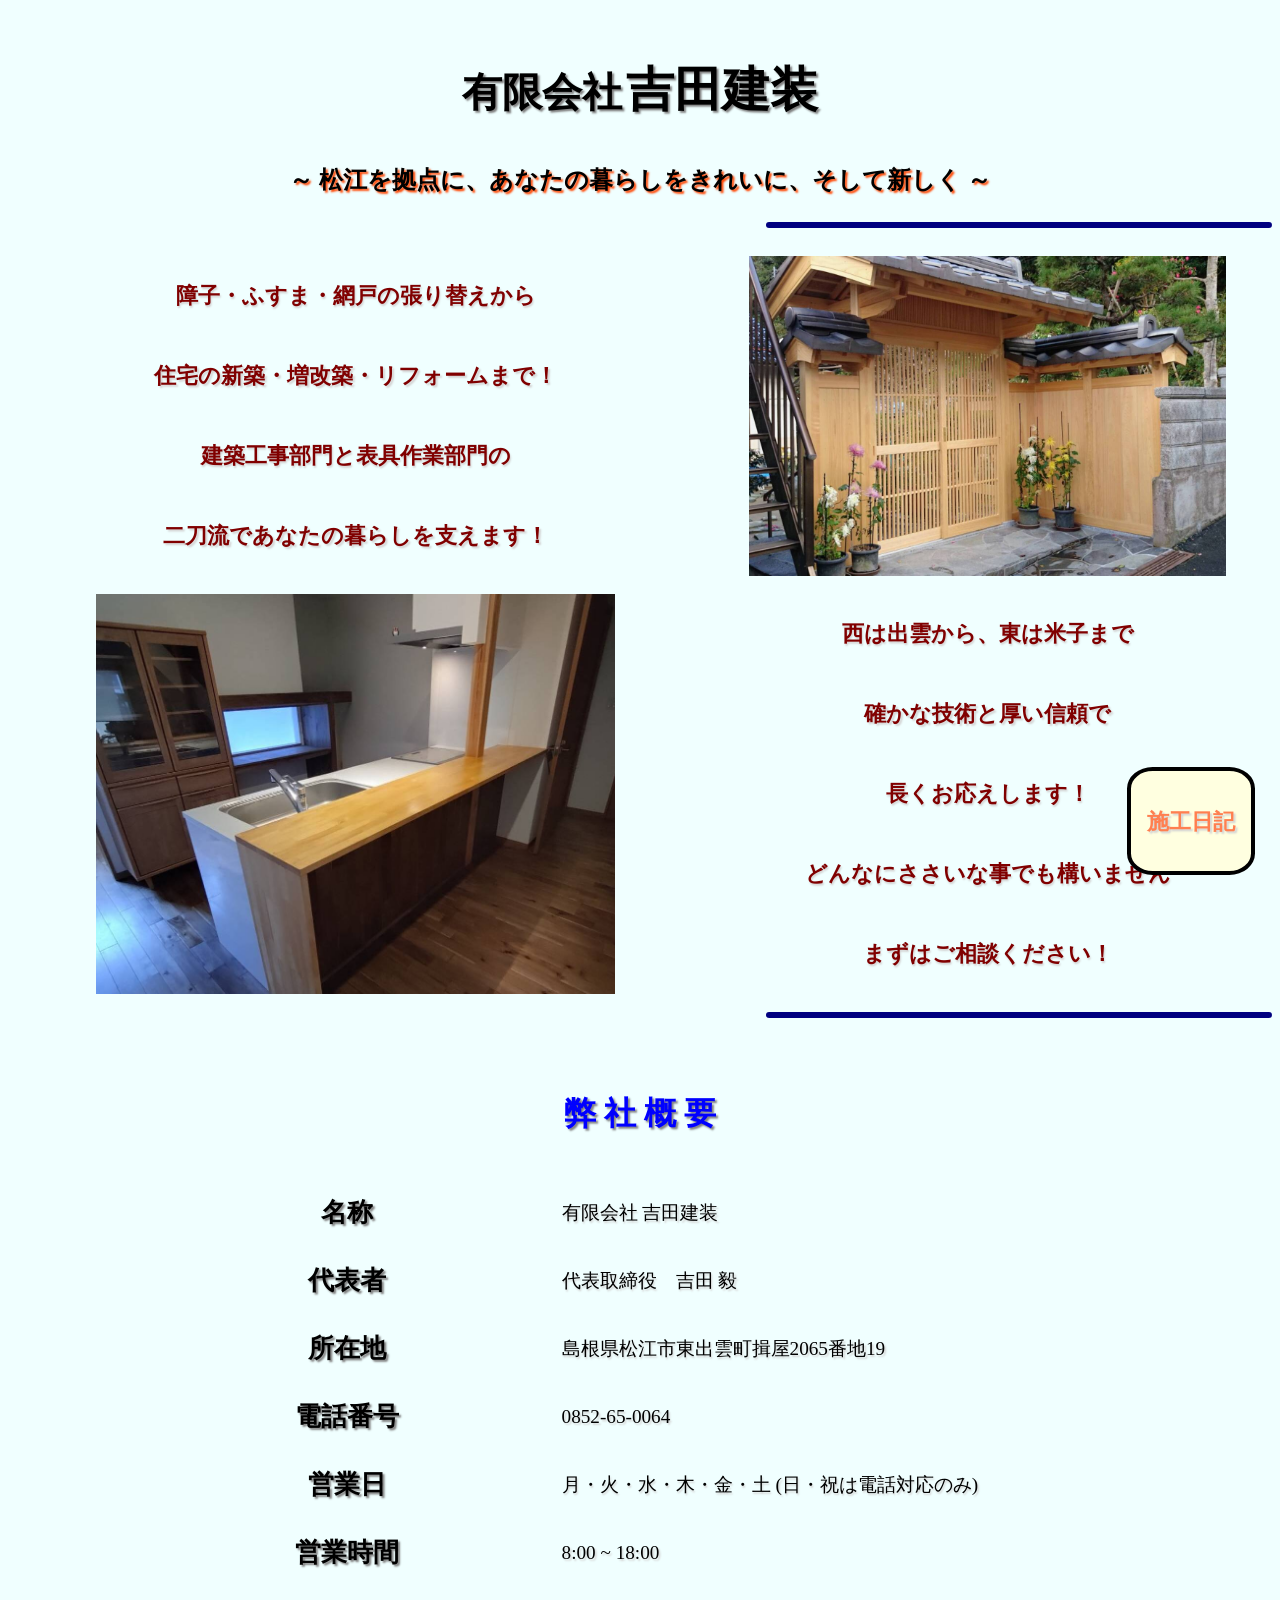
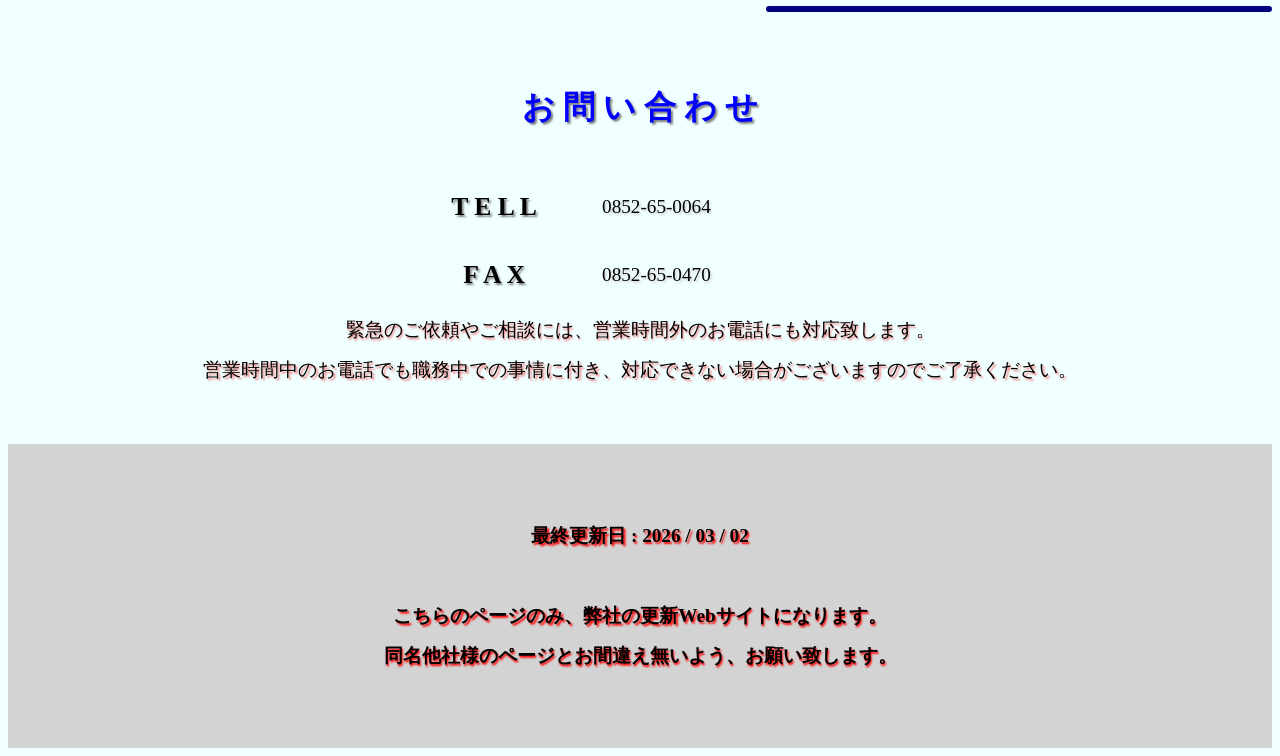
==== commit 8e14992a: "Update index.html" ====
--- a/index.html
+++ b/index.html
@@ -4,7 +4,7 @@
 <head>
     <meta charset="UTF-8">
     <meta name="viewport" content="width=device-width, initial-scale=1.0">
-    <meta name="keyword" content="">
+    <meta name="keyword" content="松江市, 吉田建装, ふすま, 障子, 建築">
     <title>有限会社 吉田建装</title>
     <meta name="description" content="山陰を中心に展開する「有限会社 吉田建装」のホームページです。表具から建築まで、お気軽にお問い合わせください！">
 
@@ -35,7 +35,6 @@
 
     <a href="diary.html">
         <div class="diary-button">
-            <br>
             <span class="button-text">
                 施工日記
             </span>
@@ -58,6 +57,17 @@
         <div class="during-line"></div>
     </div>
     <br>
+    <!--モバイル向け画像スペース-->
+    <div class="ms-screen">
+        <div class="msc-left">
+            <img class="onlyms-screen-left" src="css/img/pic-i.jpg" alt="">
+        </div>
+        <div class="msc-void"></div>
+        <div class="msc-right">
+            <img class="onlyms-screen-right" src="css/img/pic-ii.jpg" alt="">
+        </div>
+    </div>
+    <br class="only-mobiles">
     <div class="topic-content">
         <div class="topic-text-i">
             <span class="ftext">
@@ -68,9 +78,10 @@
             </span>
         </div>
         <div class="image-topic-i">
-            <img src="css/img/pic-i.JPG" alt="">
-        </div>
-    </div>
+            <img src="css/img/pic-i.jpg" alt="">
+        </div>
+    </div>
+    <br>
     <div class="topic-content">
         <div class="image-topic-ii">
             <img src="css/img/pic-ii.jpg" alt="">
@@ -216,13 +227,13 @@
     </div>
     <br><br><br>
     <div class="footer">
-        <br><br><br class="only-mobiles"><br class="only-mobiles">
+        <br><br><br><br>
         <span class="footer-text">
             最終更新日 : 2026 / 03 / 02<br><br>
             こちらのページのみ、<br class="only-mobiles">弊社の更新Webサイトになります。<br>
             同名他社様のページとお間違え無いよう、<br class="only-mobiles">お願い致します。
         </span>
-        <br><br><br><br class="only-mobiles"><br class="only-mobiles">
+        <br><br><br><br><br>
     </div>
 </body>
 
@@ -231,3 +242,10 @@
 
 
 
+
+
+
+
+
+
+
--- a/css/style.css
+++ b/css/style.css
@@ -1,5 +1,4 @@
-/*PCディスプレイ全般向け表示設定*/
-
+/*for PC*/
 @media screen and (min-width: 961px) {
     body {
         background-color: azure;
@@ -11,12 +10,14 @@
     }
 
     .diary-button {
+        display: grid;
         width: 120px;
         height: 100px;
         background-color: lightyellow;
         border: solid 4px black;
         border-radius: 20%;
         text-align: center;
+        align-items: center;
 
         /*画面左下に固定*/
         position: fixed;
@@ -27,7 +28,6 @@
 
     .button-text {
         font-size: 1.4rem;
-        line-height: 3rem;
         font-weight: bold;
         color: coral;
         text-shadow: 0.1rem 0.1rem 2px lightgray;
@@ -84,6 +84,10 @@
         background-color: navy;
     }
 
+    .ms-screen {
+        display: none;
+    }
+
     .topic-content {
         width: 100%;
         display: flex;
@@ -206,3 +210,7 @@
     }
 }
 
+
+
+
+
--- a/css/mobiles.css
+++ b/css/mobiles.css
@@ -1,5 +1,4 @@
-/*スマホ・タブレット向け*/
-
+/*for mobiles*/
 @media screen and (max-width: 960px) {
     body {
         background-color: azure;
@@ -11,12 +10,14 @@
     }
 
     .diary-button {
+        display: grid;
         width: 75px;
         height: 75px;
         background-color: lightyellow;
         border: solid 4px black;
         border-radius: 50%;
         text-align: center;
+        align-items: center;
 
         /*画面左下に固定*/
         position: fixed;
@@ -27,7 +28,6 @@
 
     .button-text {
         font-size: 1.0rem;
-        line-height: 1.7rem;
         font-weight: bold;
         color: coral;
         text-shadow: 0.1rem 0.1rem 2px lightgray;
@@ -84,6 +84,40 @@
         background-color: navy;
     }
 
+    .ms-screen {
+        width: 90%;
+        height: 10rem;
+        display: flex;
+        margin: 0 auto;
+    }
+
+    .msc-left {
+        width: 50%;
+        height: 100%;
+    }
+
+    .onlyms-screen-left {
+        width: 100%;
+        height: 100%;
+        object-fit: scale-down;
+    }
+
+    .msc-void {
+        width: 2%;
+        height: 100%;
+    }
+
+    .msc-right {
+        width: 48%;
+        height: 100%;
+    }
+
+    .onlyms-screen-right {
+        width: 100%;
+        height: 100%;
+        object-fit: scale-down;
+    }
+
     .topic-content {
         width: 100%;
         display: block;
@@ -91,17 +125,17 @@
 
     .topic-text-i {
         width: 100%;
-        text-align: center;
+        text-align: left;
     }
 
     .topic-text-ii {
         width: 100%;
-        text-align: center;
+        text-align: right;
     }
 
     .ftext {
         font-size: 1.2rem;
-        line-height: 3rem;
+        line-height: 2.5rem;
         font-weight: bold;
         font-family: serif;
         color: maroon;
@@ -116,10 +150,6 @@
         display: none;
     }
 
-    img {
-        display: none;
-    }
-
     .company-explain {
         width: 100%;
         margin: 0 auto;
@@ -197,3 +227,8 @@
     }
 
 }
+
+
+
+
+
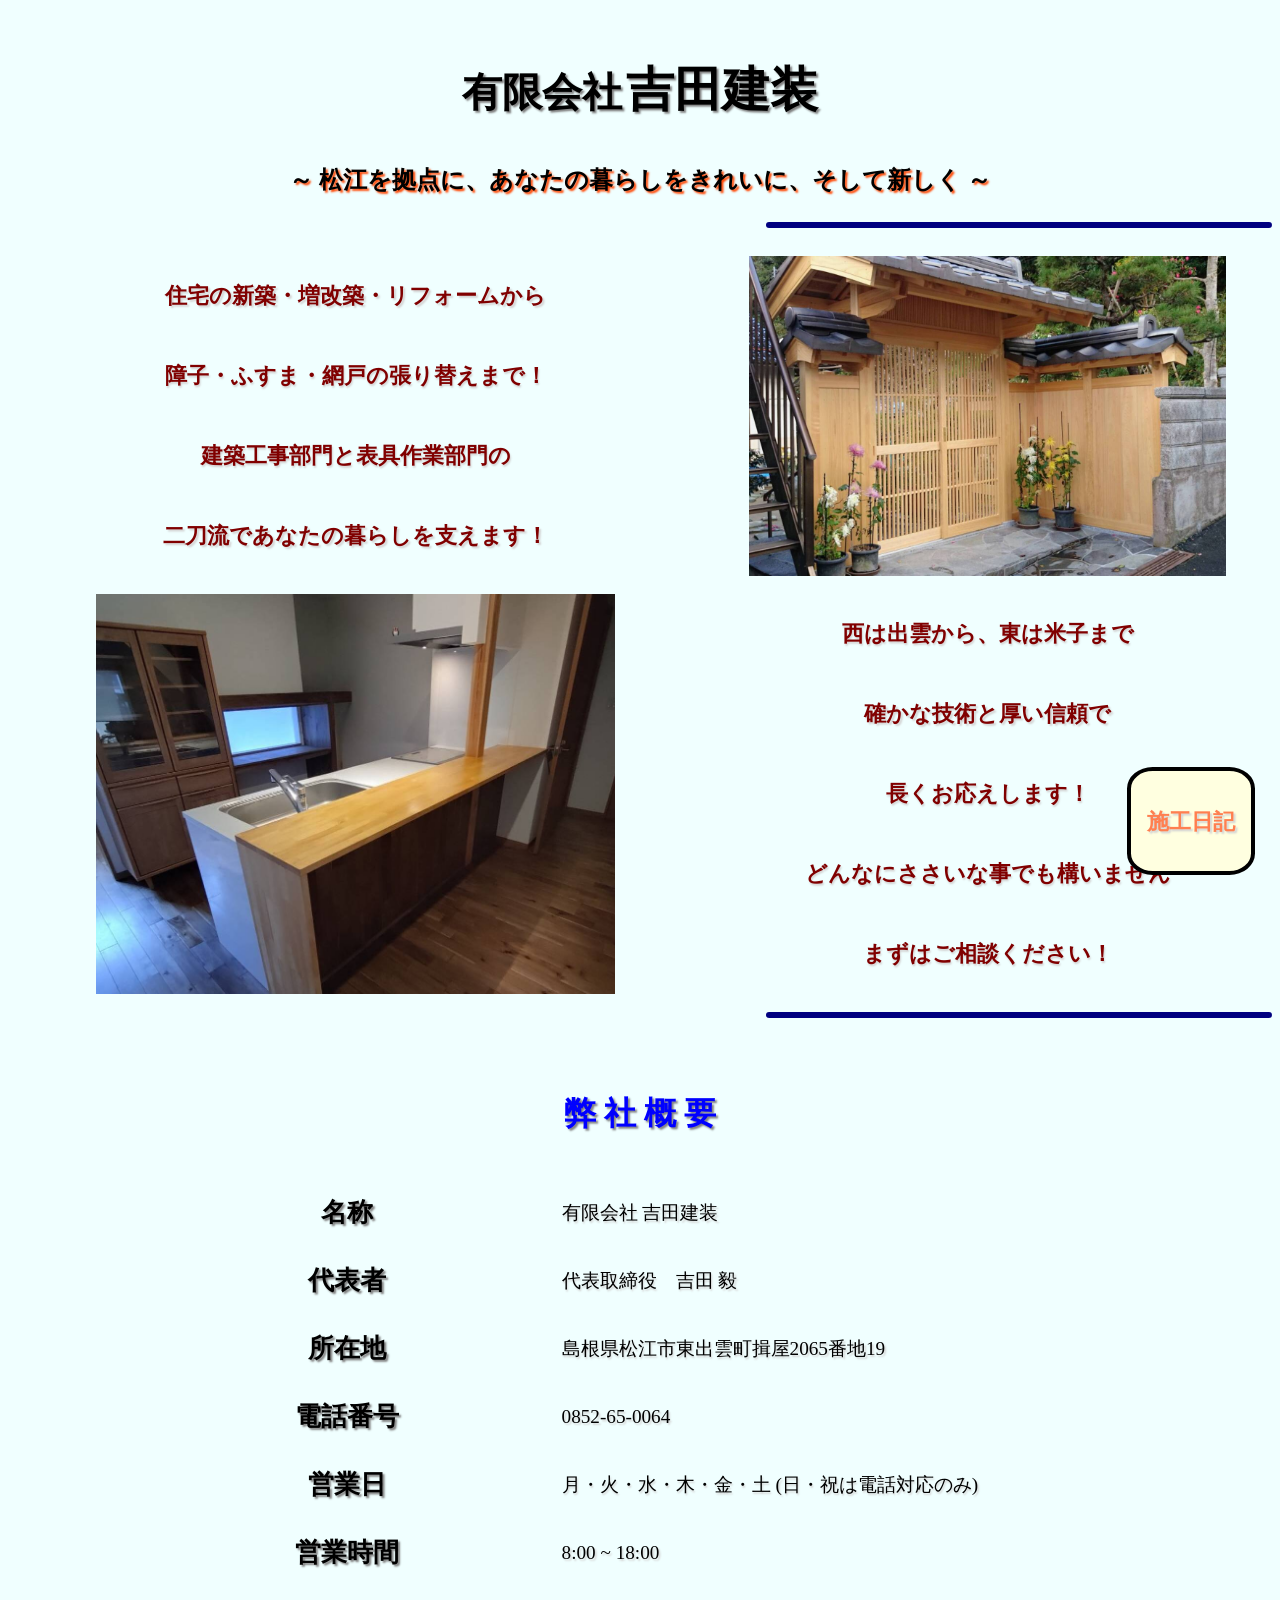
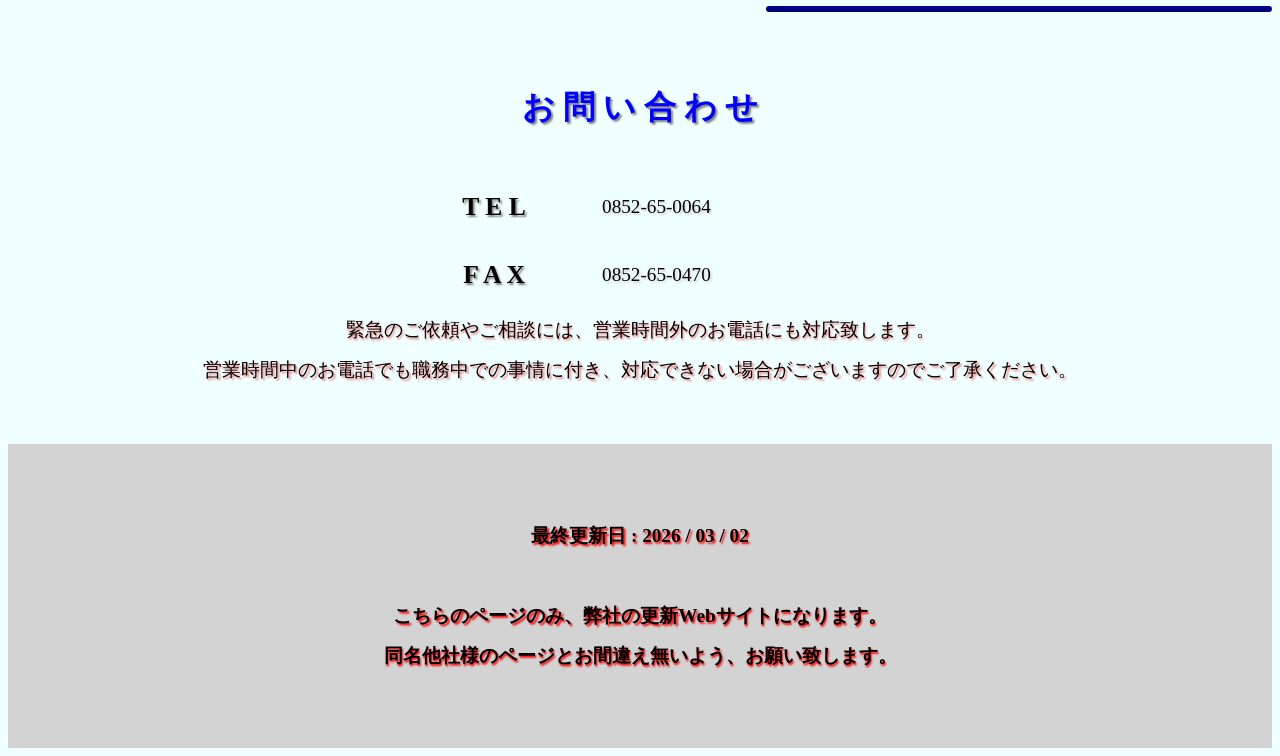
==== commit 9bfd7e03: "Update index.html" ====
--- a/index.html
+++ b/index.html
@@ -71,8 +71,8 @@
     <div class="topic-content">
         <div class="topic-text-i">
             <span class="ftext">
-                障子・ふすま・網戸の張り替えから<br>
-                住宅の新築・増改築・リフォームまで！<br>
+                住宅の新築・増改築・リフォームから<br>
+                障子・ふすま・網戸の張り替えまで！<br>
                 建築工事部門と表具作業部門の<br>
                 二刀流であなたの暮らしを支えます！
             </span>
@@ -197,7 +197,7 @@
         <tr>
             <td class="content-title-cell">
                 <span class="content-title">
-                    T E L L
+                    T E L
                 </span>
             </td>
             <td class="content-text-cell">
@@ -249,3 +249,5 @@
 
 
 
+
+
